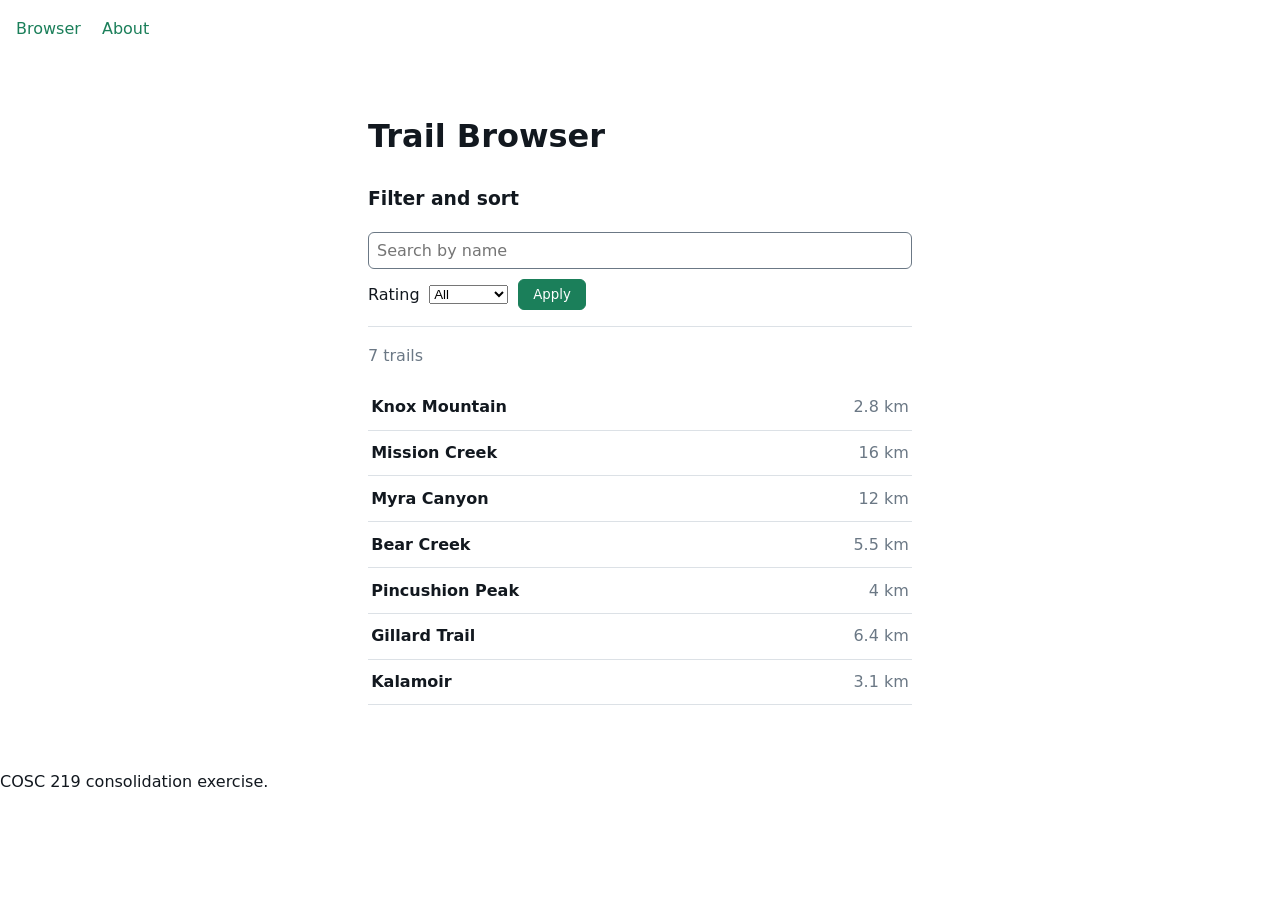
==== lab8/index.html @ 3afe1443 "lab 8 starter files" ====
<!DOCTYPE html>
<html lang="en">
<head>
  <meta charset="UTF-8">
  <title>Trail Browser — needs fixing</title>
  <link rel="stylesheet" href="styles.css">
  <script type="module" src="app.js"></script>
</head>
<body>

  <header>
    <nav>
      <ul>
        <li><a href="index.html">Browser</a></li>
        <li><a href="#about">About</a></li>
      </ul>
    </nav>
  </header>

  <main>
    <h1>Trail Browser</h1>

    <h3>Filter and sort</h3>

    <form id="controls">
      <input type="text" id="search" placeholder="Search by name">

      <label for="rating">Rating</label>
      <select id="rating">
        <option value="all">All</option>
        <option value="easy">Easy</option>
        <option value="moderate">Moderate</option>
        <option value="hard">Hard</option>
      </select>

      <button type="submit">Apply</button>
    </form>

    <p id="count"></p>
    <ul id="results"></ul>
  </main>

  <footer>
    <p>COSC 219 consolidation exercise.</p>
  </footer>

</body>
</html>
---- lab8/styles.css ----
/* Trail Browser — needs fixing */

:root {
  --brand: #1b7f5a;
  --ink:   #12181f;
  --muted: #6b7885;
  --line:  #dce1e6;
}

body {
  font-family: system-ui, sans-serif;
  line-height: 1.6;
  color: var(--ink);
  margin: 0;
}

main {
  max-width: 34rem;
  margin: 0 auto;
  padding: 2rem 1rem;
}

nav ul { list-style: none; padding: 1rem; margin: 0; }
nav li { display: inline-block; margin-right: 1rem; }
nav a  { color: var(--brand); text-decoration: none; }

#controls {
  display: flex;
  gap: 0.6rem;
  align-items: center;
  flex-wrap: wrap;
  padding-bottom: 1rem;
  border-bottom: 1px solid var(--line);
}

#search {
  width: 100%;
  padding: 0.5rem;
  border: 1px solid var(--muted);
  border-radius: 6px;
  font-family: inherit;
  font-size: 1rem;
}

button {
  padding: 0.45rem 0.9rem;
  font-family: inherit;
  border-radius: 6px;
  border: 1px solid var(--brand);
  background: var(--brand);
  color: #fff;
  cursor: pointer;
}

input:focus,
select:focus,
button:focus {
  outline: none;
}

#count { color: var(--muted); }

ul#results { list-style: none; padding: 0; }

.trail {
  display: flex;
  gap: 0.6rem;
  padding: 0.6rem 0.2rem;
  border-bottom: 1px solid var(--line);
}

.trail-name { flex: 1; font-weight: 600; }
.trail-km   { color: var(--muted); }
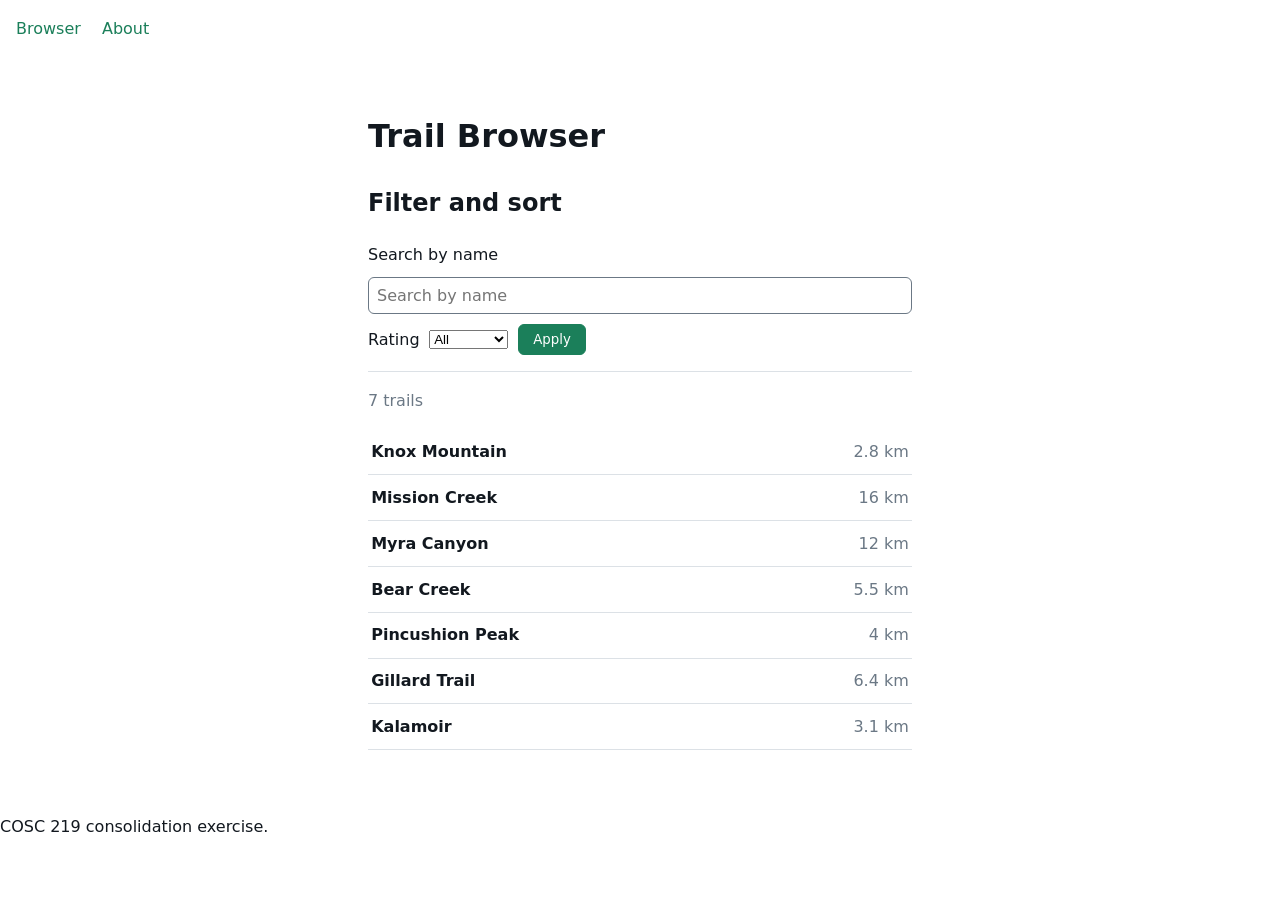
==== commit b2cb7c5d: "HTML fixed" ====
--- a/lab8/index.html
+++ b/lab8/index.html
@@ -20,9 +20,10 @@
   <main>
     <h1>Trail Browser</h1>
 
-    <h3>Filter and sort</h3>
+    <h2>Filter and sort</h2>
 
     <form id="controls">
+      <label for="search">Search by name</label>
       <input type="text" id="search" placeholder="Search by name">
 
       <label for="rating">Rating</label>
